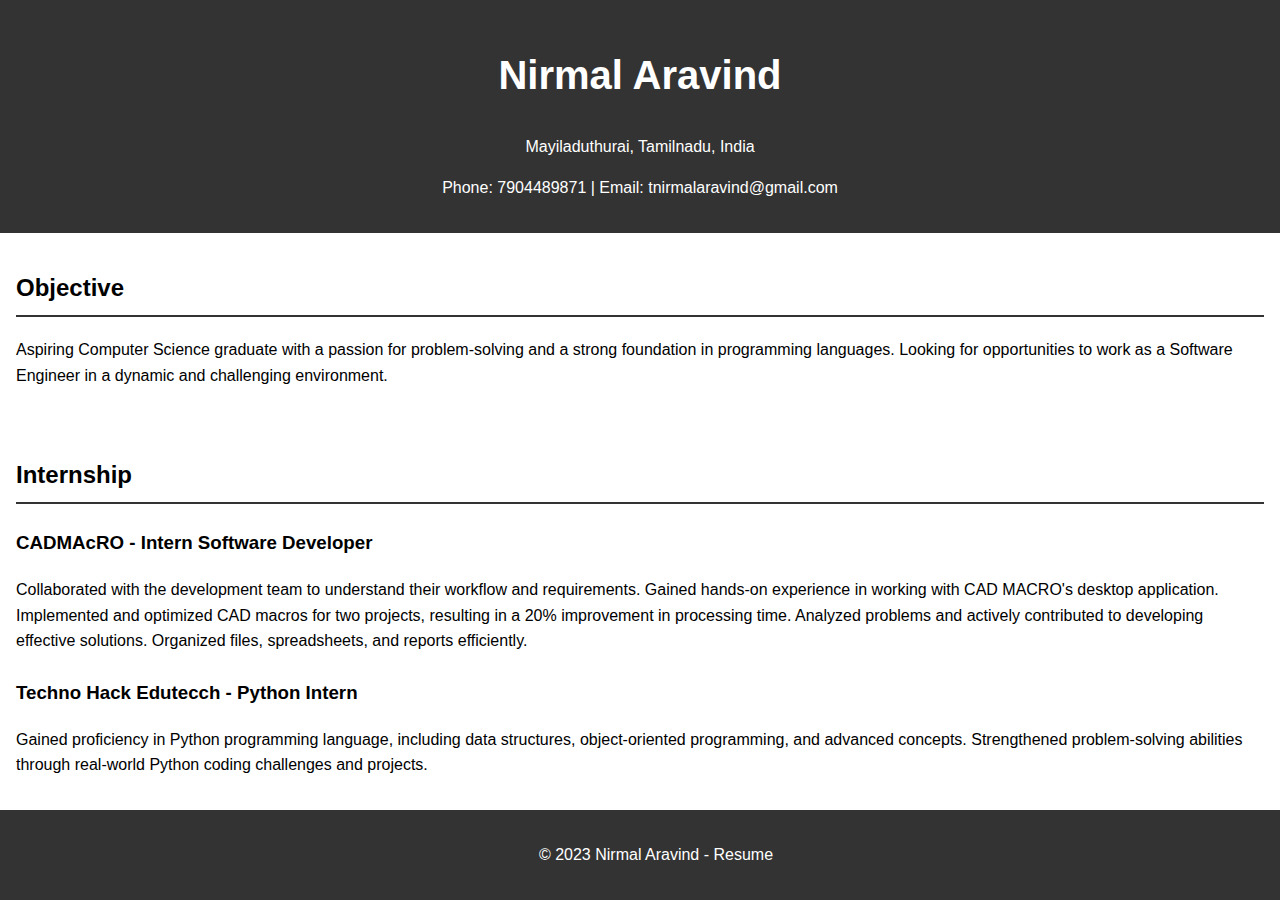
==== resume.html @ ff7b4662 "add new files" ====
<!DOCTYPE html>
<html lang="en">
<head>
    <meta charset="UTF-8">
    <meta name="viewport" content="width=device-width, initial-scale=1.0">
    <title>Nirmal Aravind - Resume</title>
    <link rel="stylesheet" href="styles.css">
</head>
<body>
    <header>
        <h1>Nirmal Aravind</h1>
        <p>Mayiladuthurai, Tamilnadu, India</p>
        <p>Phone: 7904489871 | Email: tnirmalaravind@gmail.com</p>
    </header>

    <section id="objective">
        <h2>Objective</h2>
        <p>Aspiring Computer Science graduate with a passion for problem-solving and a strong foundation in programming languages. Looking for opportunities to work as a Software Engineer in a dynamic and challenging environment.</p>
    </section>

    <section id="internship">
        <h2>Internship</h2>
        <h3>CADMAcRO - Intern Software Developer</h3>
        <p>Collaborated with the development team to understand their workflow and requirements. Gained hands-on experience in working with CAD MACRO's desktop application. Implemented and optimized CAD macros for two projects, resulting in a 20% improvement in processing time. Analyzed problems and actively contributed to developing effective solutions. Organized files, spreadsheets, and reports efficiently.</p>

        <h3>Techno Hack Edutecch - Python Intern</h3>
        <p>Gained proficiency in Python programming language, including data structures, object-oriented programming, and advanced concepts. Strengthened problem-solving abilities through real-world Python coding challenges and projects.</p>
    </section>

    <!-- Add education, skills, projects, hobbies, and languages sections -->

    <footer>
        <p>&copy; 2023 Nirmal Aravind - Resume</p>
    </footer>
</body>
</html>
---- styles.css ----
body {
    font-family: Arial, sans-serif;
    line-height: 1.6;
    margin: 0;
    padding: 0;
}

header, footer {
    text-align: center;
    background-color: #333;
    color: #fff;
    padding: 1rem;
}

header h1 {
    font-size: 2.5rem;
}

h2 {
    border-bottom: 2px solid #333;
    padding-bottom: 0.5rem;
}

h3 {
    margin-top: 1.5rem;
}

section {
    padding: 1rem;
}

footer {
    position: absolute;
    bottom: 0;
    width: 100%;
}

/* Add more CSS styles for other sections as needed */

/* Responsive layout for smaller screens */
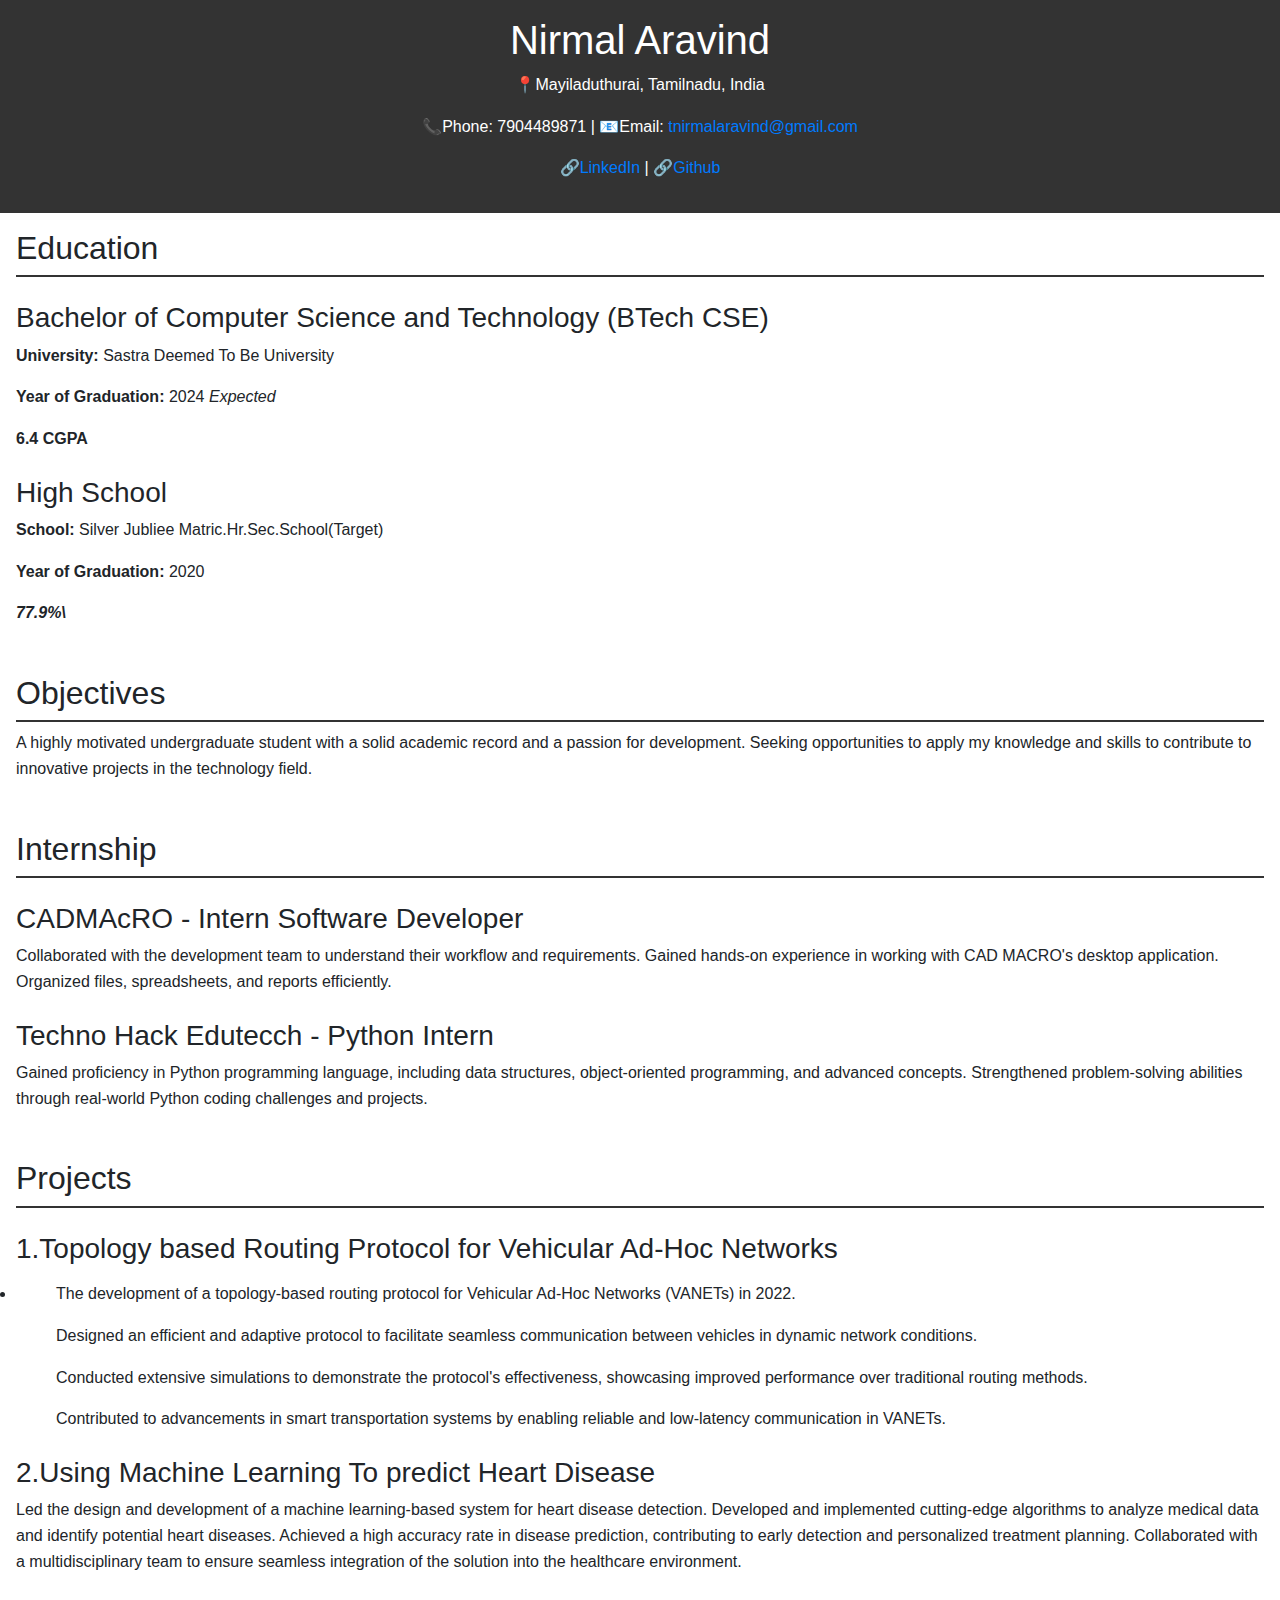
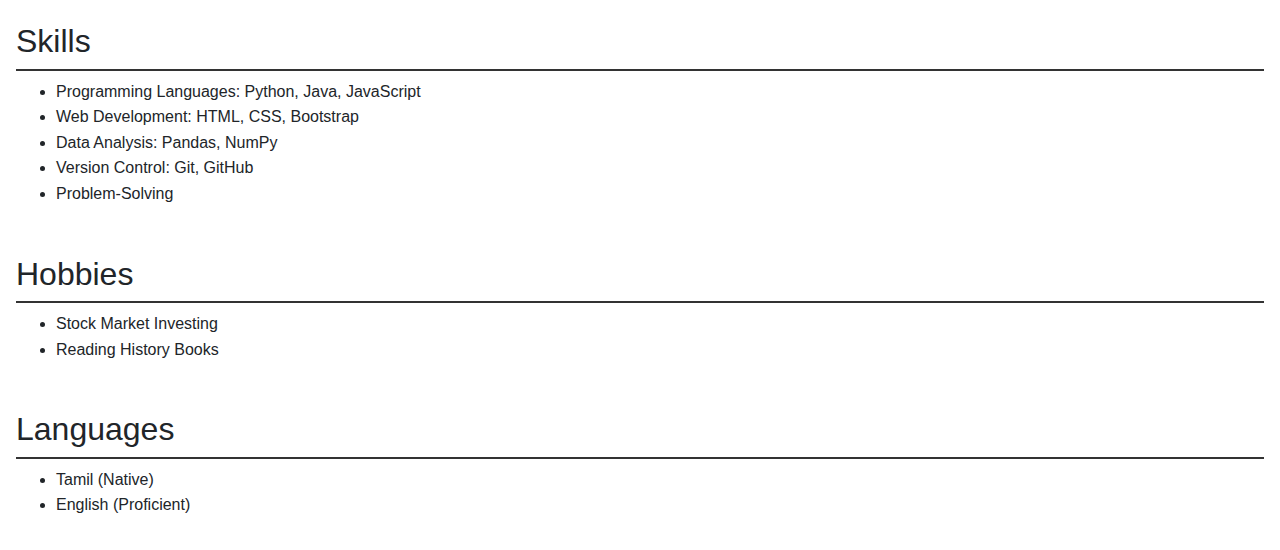
==== commit 67c8f0e9: "Update resume.html" ====
--- a/resume.html
+++ b/resume.html
@@ -4,33 +4,102 @@
     <meta charset="UTF-8">
     <meta name="viewport" content="width=device-width, initial-scale=1.0">
     <title>Nirmal Aravind - Resume</title>
+    <!-- Add Bootstrap CSS -->
+    <link rel="stylesheet" href="https://maxcdn.bootstrapcdn.com/bootstrap/4.5.2/css/bootstrap.min.css">
+    <!-- Link your custom CSS file -->
     <link rel="stylesheet" href="styles.css">
 </head>
 <body>
     <header>
         <h1>Nirmal Aravind</h1>
-        <p>Mayiladuthurai, Tamilnadu, India</p>
-        <p>Phone: 7904489871 | Email: tnirmalaravind@gmail.com</p>
+        <p><span class="emoji">📍</span>Mayiladuthurai, Tamilnadu, India</p>
+        <p><span class="emoji">📞</span>Phone: 7904489871 |  <span class="emoji">📧</span>Email: <a href="mailto:tnirmalaravind@gmail.com" class="email-link">tnirmalaravind@gmail.com</a></p>
+        <!-- Add LinkedIn and Github links -->
+        <p>
+            <a href="https://www.linkedin.com/in/nirmal-aravind-5405a81bb/" target="_blank" class="link-emoji"><span class="emoji">🔗</span>LinkedIn</a> |
+            <a href="https://github.com/aravindhnirmal" target="_blank" class="link-emoji"><span class="emoji">🔗</span>Github</a>
+        </p>
     </header>
+    <section id="education">
+        <h2>Education</h2>
+        <h3>Bachelor of Computer Science and Technology (BTech CSE)</h3>
+        <p><strong>University:</strong> Sastra Deemed To Be University</p>
+        <p><strong>Year of Graduation:</strong> 2024 <i>Expected</i></p>
+        <p><strong>6.4 CGPA</strong></p>
+        <h3>High School</h3>
+        <p><strong>School:</strong> Silver Jubliee Matric.Hr.Sec.School(Target)</p>
+        <p><strong>Year of Graduation:</strong> 2020</p>
+        <p><strong><i>77.9%\</i></strong></p>
+    </section>
+    <!-- Rest of your HTML content... -->
 
     <section id="objective">
-        <h2>Objective</h2>
-        <p>Aspiring Computer Science graduate with a passion for problem-solving and a strong foundation in programming languages. Looking for opportunities to work as a Software Engineer in a dynamic and challenging environment.</p>
+        <h2>Objectives</h2>
+        <p>A highly motivated undergraduate student with a solid academic record
+            and a passion for development. Seeking opportunities to apply my
+            knowledge and skills to contribute to innovative projects in the
+            technology field.</p>
     </section>
 
     <section id="internship">
         <h2>Internship</h2>
         <h3>CADMAcRO - Intern Software Developer</h3>
-        <p>Collaborated with the development team to understand their workflow and requirements. Gained hands-on experience in working with CAD MACRO's desktop application. Implemented and optimized CAD macros for two projects, resulting in a 20% improvement in processing time. Analyzed problems and actively contributed to developing effective solutions. Organized files, spreadsheets, and reports efficiently.</p>
+        <p>Collaborated with the development team to understand their workflow and requirements. 
+            Gained hands-on experience in working with CAD MACRO's desktop application. 
+              Organized files, spreadsheets, and reports efficiently.</p>
 
         <h3>Techno Hack Edutecch - Python Intern</h3>
         <p>Gained proficiency in Python programming language, including data structures, object-oriented programming, and advanced concepts. Strengthened problem-solving abilities through real-world Python coding challenges and projects.</p>
     </section>
 
-    <!-- Add education, skills, projects, hobbies, and languages sections -->
+    <section id="projects">
+        <h2>Projects</h2>
+        <h3>1.Topology based Routing Protocol for Vehicular Ad-Hoc Networks </h3>
+        <p><li><ul>The development of a topology-based routing protocol for Vehicular Ad-Hoc Networks (VANETs) in 2022.</ul>
+            <ul> Designed an efficient and adaptive protocol to facilitate seamless communication between vehicles in dynamic network conditions.</ul>
+            <ul>  Conducted extensive simulations to demonstrate the protocol's effectiveness, showcasing improved performance over traditional routing methods.</ul>
+            <ul> Contributed to advancements in smart transportation systems by enabling reliable and low-latency communication in VANETs.</ul></p>
 
-    <footer>
-        <p>&copy; 2023 Nirmal Aravind - Resume</p>
-    </footer>
+        <h3>2.Using Machine Learning To predict Heart Disease </h3>
+        <p>Led the design and development of a machine learning-based system for heart disease detection.
+            Developed and implemented cutting-edge algorithms to analyze medical data and identify potential heart diseases.
+            Achieved a high accuracy rate in disease prediction, contributing to early detection and personalized treatment planning.
+            Collaborated with a multidisciplinary team to ensure seamless integration of the solution into the healthcare environment.</p>
+    </section>
+
+    <section id="skills">
+        <h2>Skills</h2>
+        <ul>
+            <li>Programming Languages: Python, Java, JavaScript</li>
+            <li>Web Development: HTML, CSS, Bootstrap</li>
+            <li>Data Analysis: Pandas, NumPy</li>
+            <li>Version Control: Git, GitHub</li>
+            <li>Problem-Solving</li>
+        </ul>
+    </section>
+
+    <section id="hobbies">
+        <h2>Hobbies</h2>
+        <ul>
+            <li>Stock Market Investing</li>
+            <li>Reading History Books</li>
+        </ul>
+    </section>
+
+    <section id="languages">
+        <h2>Languages</h2>
+        <ul>
+            <li>Tamil (Native)</li>
+            <li>English (Proficient)</li>
+        </ul>
+    </section>
+
+
+    <!-- Add Bootstrap JS -->
+    <script src="https://code.jquery.com/jquery-3.5.1.slim.min.js"></script>
+    <script src="https://cdn.jsdelivr.net/npm/@popperjs/core@2.9.1/dist/umd/popper.min.js"></script>
+    <script src="https://maxcdn.bootstrapcdn.com/bootstrap/4.5.2/js/bootstrap.min.js"></script>
+    <!-- Link your custom JS file -->
+    <script src="script.js"></script>
 </body>
 </html>
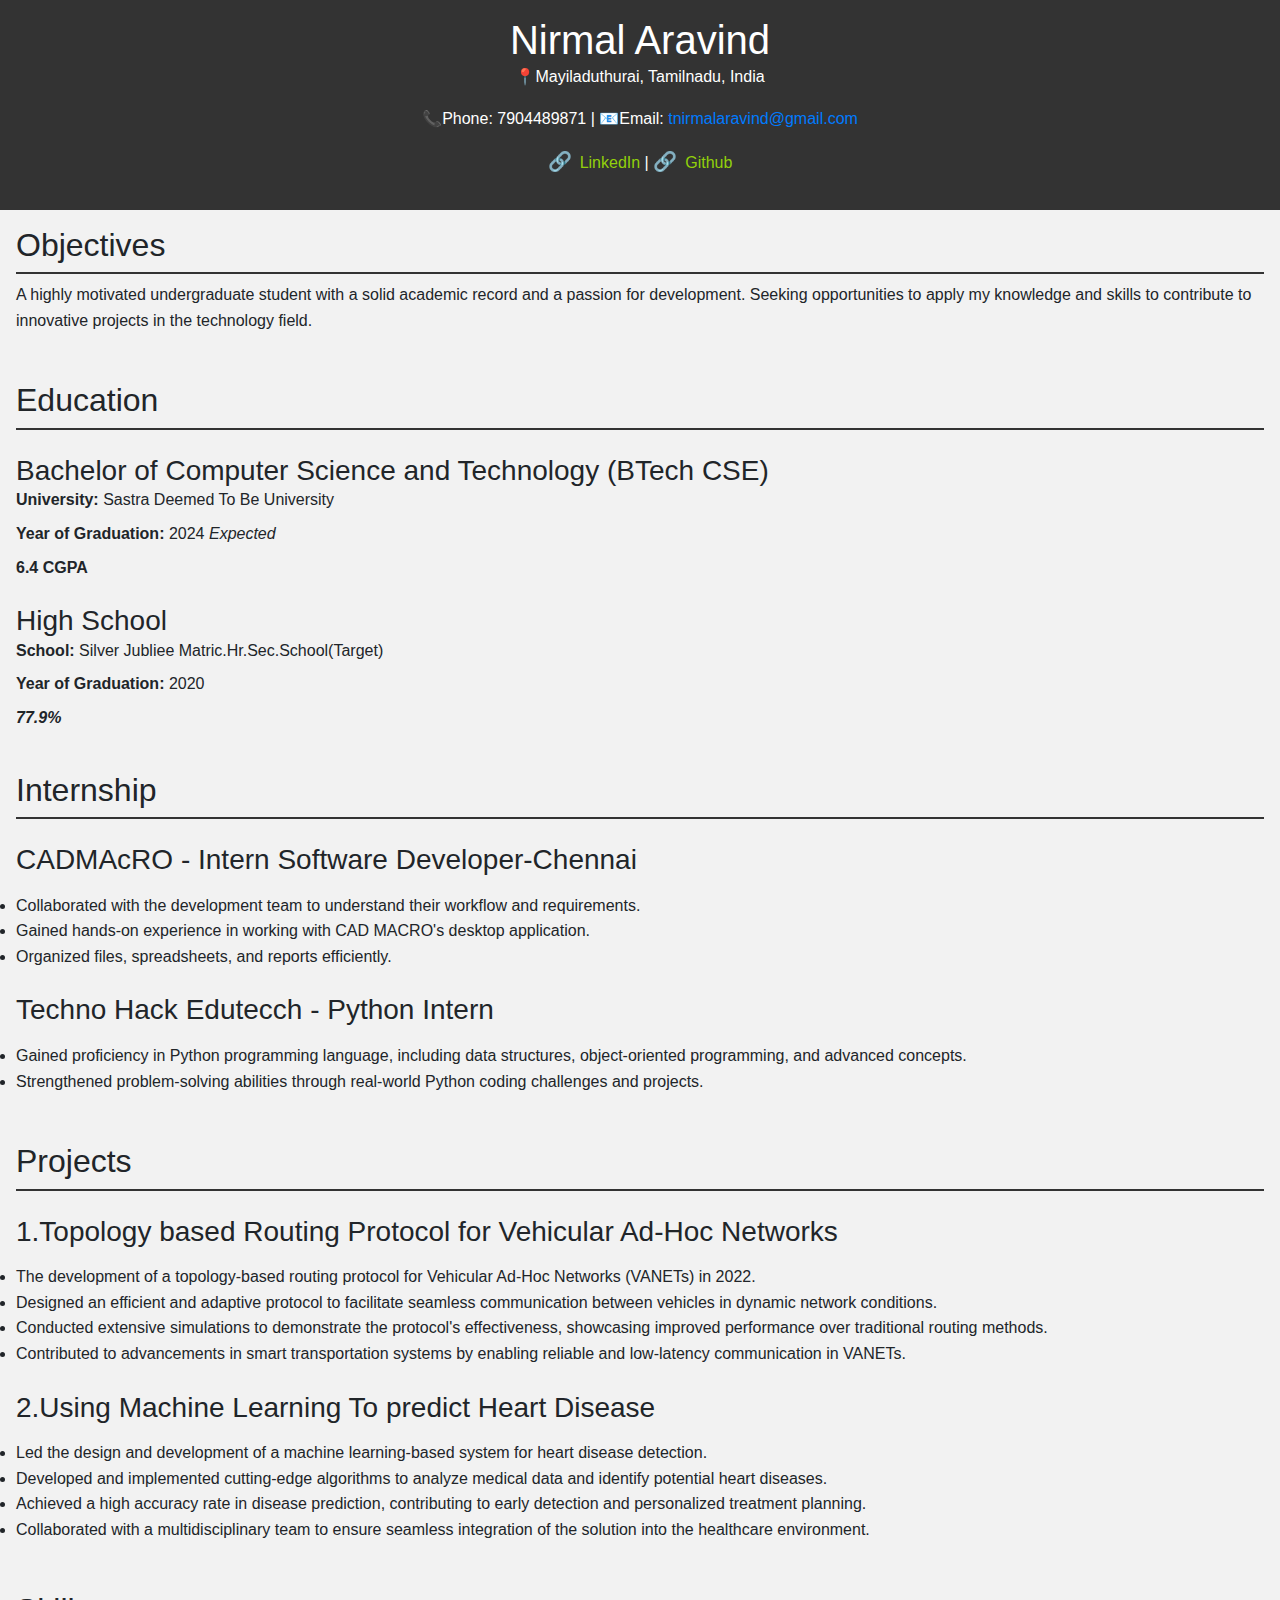
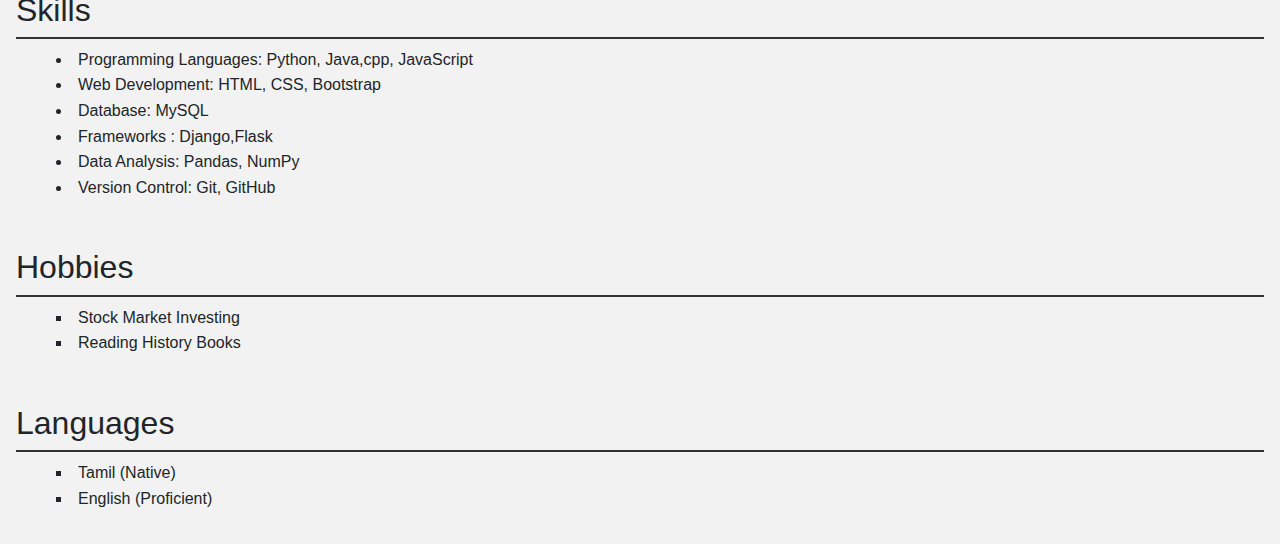
==== commit 0c63c6b5: "Update resume.html" ====
--- a/resume.html
+++ b/resume.html
@@ -20,6 +20,13 @@
             <a href="https://github.com/aravindhnirmal" target="_blank" class="link-emoji"><span class="emoji">🔗</span>Github</a>
         </p>
     </header>
+    <section id="objective">
+        <h2>Objectives</h2>
+        <p>A highly motivated undergraduate student with a solid academic record
+            and a passion for development. Seeking opportunities to apply my
+            knowledge and skills to contribute to innovative projects in the
+            technology field.</p>
+    </section>
     <section id="education">
         <h2>Education</h2>
         <h3>Bachelor of Computer Science and Technology (BTech CSE)</h3>
@@ -29,53 +36,53 @@
         <h3>High School</h3>
         <p><strong>School:</strong> Silver Jubliee Matric.Hr.Sec.School(Target)</p>
         <p><strong>Year of Graduation:</strong> 2020</p>
-        <p><strong><i>77.9%\</i></strong></p>
+        <p><strong><i>77.9%</i></strong></p>
     </section>
     <!-- Rest of your HTML content... -->
 
-    <section id="objective">
-        <h2>Objectives</h2>
-        <p>A highly motivated undergraduate student with a solid academic record
-            and a passion for development. Seeking opportunities to apply my
-            knowledge and skills to contribute to innovative projects in the
-            technology field.</p>
-    </section>
+    
 
     <section id="internship">
         <h2>Internship</h2>
-        <h3>CADMAcRO - Intern Software Developer</h3>
-        <p>Collaborated with the development team to understand their workflow and requirements. 
-            Gained hands-on experience in working with CAD MACRO's desktop application. 
-              Organized files, spreadsheets, and reports efficiently.</p>
+        <h3>CADMAcRO - Intern Software Developer-Chennai</h3>
+        <p><li>Collaborated with the development team to understand their workflow and requirements. </li>
+           <li> Gained hands-on experience in working with CAD MACRO's desktop application. </li>
+           <li>  Organized files, spreadsheets, and reports efficiently.</li></p>
 
         <h3>Techno Hack Edutecch - Python Intern</h3>
-        <p>Gained proficiency in Python programming language, including data structures, object-oriented programming, and advanced concepts. Strengthened problem-solving abilities through real-world Python coding challenges and projects.</p>
+        <p><li>Gained proficiency in Python programming language, including data structures, object-oriented programming, and advanced concepts.</li> <li>Strengthened problem-solving abilities through real-world Python coding challenges and projects.</li></p>
     </section>
 
     <section id="projects">
         <h2>Projects</h2>
         <h3>1.Topology based Routing Protocol for Vehicular Ad-Hoc Networks </h3>
-        <p><li><ul>The development of a topology-based routing protocol for Vehicular Ad-Hoc Networks (VANETs) in 2022.</ul>
-            <ul> Designed an efficient and adaptive protocol to facilitate seamless communication between vehicles in dynamic network conditions.</ul>
-            <ul>  Conducted extensive simulations to demonstrate the protocol's effectiveness, showcasing improved performance over traditional routing methods.</ul>
-            <ul> Contributed to advancements in smart transportation systems by enabling reliable and low-latency communication in VANETs.</ul></p>
+        <p>
+            <li>The development of a topology-based routing protocol for Vehicular Ad-Hoc Networks (VANETs) in 2022.</li>
+            <li> Designed an efficient and adaptive protocol to facilitate seamless communication between vehicles in dynamic network conditions.</li>
+            <li>  Conducted extensive simulations to demonstrate the protocol's effectiveness, showcasing improved performance over traditional routing methods.</li>
+            <li> Contributed to advancements in smart transportation systems by enabling reliable and low-latency communication in VANETs.</li>
+        
+    </p>
 
         <h3>2.Using Machine Learning To predict Heart Disease </h3>
-        <p>Led the design and development of a machine learning-based system for heart disease detection.
-            Developed and implemented cutting-edge algorithms to analyze medical data and identify potential heart diseases.
-            Achieved a high accuracy rate in disease prediction, contributing to early detection and personalized treatment planning.
-            Collaborated with a multidisciplinary team to ensure seamless integration of the solution into the healthcare environment.</p>
+        <p><li>Led the design and development of a machine learning-based system for heart disease detection.</li>
+            <li>Developed and implemented cutting-edge algorithms to analyze medical data and identify potential heart diseases.</li>
+                <li>Achieved a high accuracy rate in disease prediction, contributing to early detection and personalized treatment planning.</li>
+                    <li>Collaborated with a multidisciplinary team to ensure seamless integration of the solution into the healthcare environment.</li></ul></p>
     </section>
 
     <section id="skills">
         <h2>Skills</h2>
         <ul>
-            <li>Programming Languages: Python, Java, JavaScript</li>
+            <li>Programming Languages: Python, Java,cpp, JavaScript</li>
             <li>Web Development: HTML, CSS, Bootstrap</li>
+            <li>Database: MySQL</li>
+            <li>Frameworks : Django,Flask</li>
             <li>Data Analysis: Pandas, NumPy</li>
             <li>Version Control: Git, GitHub</li>
-            <li>Problem-Solving</li>
+            
         </ul>
+
     </section>
 
     <section id="hobbies">
--- a/styles.css
+++ b/styles.css
@@ -1,8 +1,12 @@
+/* styles.css */
+
+/* Global styles */
 body {
     font-family: Arial, sans-serif;
     line-height: 1.6;
     margin: 0;
     padding: 0;
+    background-color: #f2f2f2;
 }
 
 header, footer {
@@ -14,6 +18,11 @@
 
 header h1 {
     font-size: 2.5rem;
+    margin-bottom: 0;
+}
+
+header p {
+    margin-top: 0;
 }
 
 h2 {
@@ -29,12 +38,58 @@
     padding: 1rem;
 }
 
-footer {
-    position: absolute;
-    bottom: 0;
-    width: 100%;
+/* Link emoji styles */
+.link-emoji {
+    text-decoration: rgb(16, 16, 154);
+    color: rgb(146, 208, 11);
+}
+
+.link-emoji .emoji {
+    font-size: 1.2rem;
+    margin-right: 0.5rem;
+}
+
+/* Education section styles */
+#education p {
+    margin-bottom: 0.5rem;
+}
+
+#education h3 {
+    margin-bottom: 0;
+}
+
+#education strong {
+    font-weight: bold;
+}
+
+/* Skills section styles */
+#skills ul {
+    list-style: disc inside;
+}
+
+/* Hobbies and Languages section styles */
+#hobbies ul,
+#languages ul {
+    list-style: square inside;
 }
 
 /* Add more CSS styles for other sections as needed */
 
-/* Responsive layout for smaller screens */+/* Responsive layout for smaller screens */
+@media (max-width: 768px) {
+    header h1 {
+        font-size: 2rem;
+    }
+
+    header p {
+        font-size: 0.8rem;
+    }
+
+    h2 {
+        font-size: 1.5rem;
+    }
+
+    h3 {
+        font-size: 1.2rem;
+    }
+}
